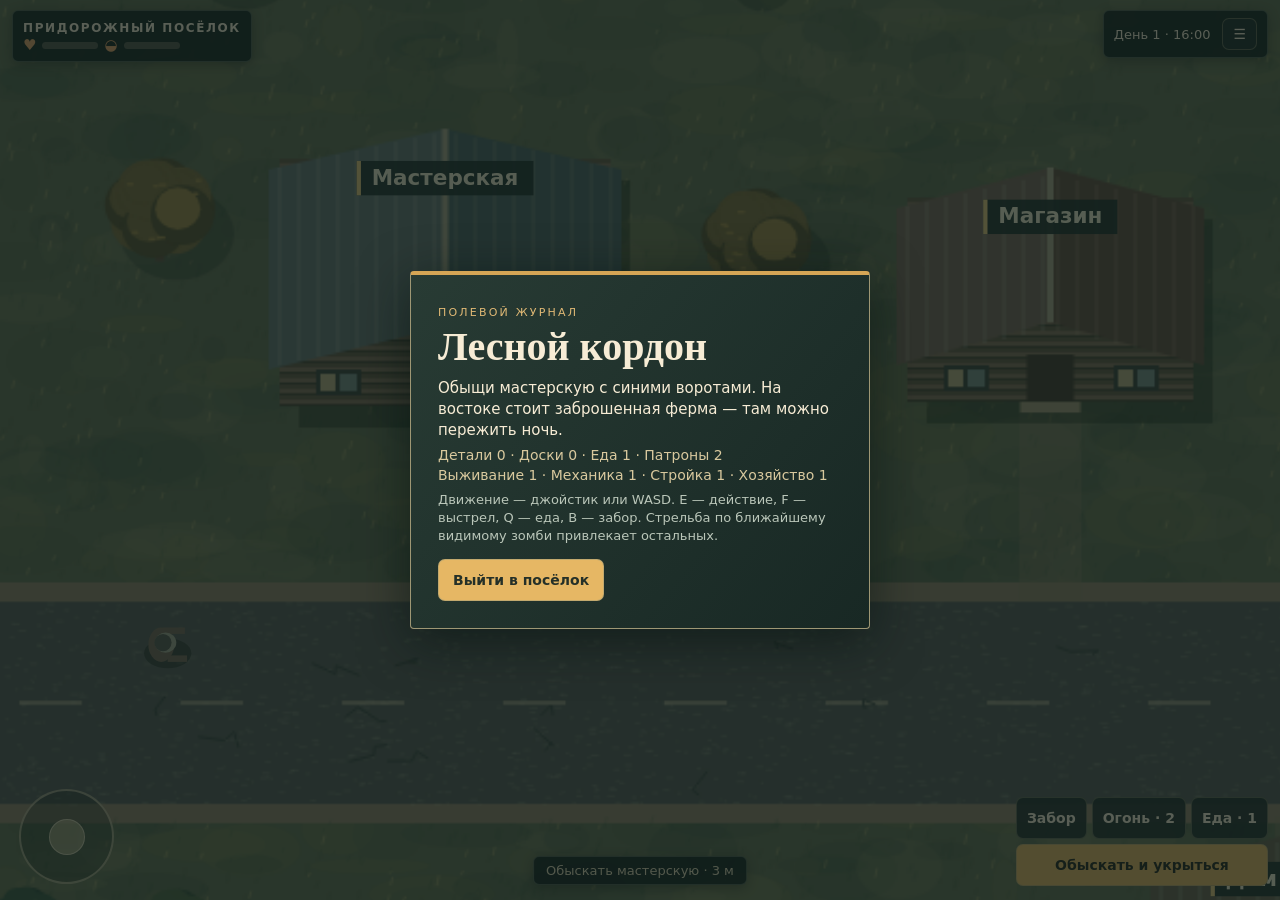
==== kordon/assets/index.html @ e103532d "Добавить автономную Android-игру «Лесной кордон» и проверку релизного обновления" ====
<!doctype html><html lang="ru"><head><meta charset="utf-8"><meta name="viewport" content="width=device-width, initial-scale=1, maximum-scale=1, viewport-fit=cover, user-scalable=no"><title>Лесной кордон</title><link rel="stylesheet" href="style.css"></head><body>
<canvas id="world" aria-label="Игровое поле"></canvas>
<header><div class="plate"><b id="area">ПРИДОРОЖНЫЙ ПОСЁЛОК</b><div class="vitals"><i title="Здоровье">♥</i><meter id="hp" max="100" value="100"></meter><i title="Сытость">◒</i><meter id="sat" max="100" value="80"></meter></div></div><div class="right"><span id="clock"></span><button id="journal" aria-label="Открыть полевой журнал">☰</button></div></header>
<div id="target"></div><div id="toast" role="status"></div>
<div id="stick" aria-label="Джойстик"><i></i></div>
<div id="actions"><button id="build">Забор</button><button id="fire">Выстрел</button><button id="eat">Поесть</button><button id="use">Осмотреть</button></div>
<div id="menu"><section><small>ПОЛЕВОЙ ЖУРНАЛ</small><h1>Лесной кордон</h1><p id="entry"></p><div id="stats"></div><div id="help">Движение — джойстик или WASD. E — действие, F — выстрел, Q — еда, B — забор. Стрельба по ближайшему видимому зомби привлекает остальных.</div><button id="resume"></button></section></div>
<script src="game.js"></script><script src="draw.js"></script></body></html>
---- kordon/assets/style.css ----
*{box-sizing:border-box;touch-action:none;-webkit-tap-highlight-color:transparent}html,body{margin:0;width:100%;height:100%;overflow:hidden;background:#1a241e;color:#f7ecd5;font:15px system-ui, sans-serif;user-select:none}canvas{width:100%;height:100%;display:block}button{font:700 14px system-ui;color:inherit;background:#25322eea;border:1px solid #9c9b797f;border-radius:7px;min-height:42px;padding:8px 14px}button:active{background:#91663a}header{position:absolute;inset:max(10px,env(safe-area-inset-top)) max(12px,env(safe-area-inset-right)) auto max(12px,env(safe-area-inset-left));display:flex;justify-content:space-between;align-items:flex-start;pointer-events:none}.plate,.right,#target,#toast{background:#152421e8;border:1px solid #87917a79;box-shadow:0 3px 12px #1115;border-radius:6px}.plate,.right{padding:7px 10px}.plate b{font-size:12px;letter-spacing:1.6px}.right{display:flex;align-items:center;gap:12px;font-variant-numeric:tabular-nums}.right button{pointer-events:auto;min-height:32px;padding:3px 10px}.vitals{display:flex;align-items:center;gap:6px}.vitals i{font-style:normal;color:#e5a56a}meter{appearance:none;width:56px;height:7px;border-radius:5px;background:#55594c}meter::-webkit-meter-bar{height:7px;border:0;background:#4b5449}meter::-webkit-meter-optimum-value{background:#dc9165}#sat::-webkit-meter-optimum-value{background:#b4bd73}#target{position:absolute;left:50%;bottom:max(15px,env(safe-area-inset-bottom));transform:translateX(-50%);padding:6px 12px;text-align:center;color:#e4d8b8;font-size:13px;pointer-events:none;max-width:38%}#toast{position:absolute;top:21%;left:50%;transform:translateX(-50%);padding:8px 14px;text-align:center;opacity:0;pointer-events:none;transition:opacity .15s;max-width:75%}#stick{position:absolute;left:max(19px,env(safe-area-inset-left));bottom:max(16px,env(safe-area-inset-bottom));width:95px;height:95px;border:2px solid #ffedc778;background:#25322c5c;border-radius:50%;display:grid;place-items:center}#stick i{display:block;width:36px;height:36px;border-radius:50%;background:#dfd3a780;border:1px solid #eee4c6a0}#actions{position:absolute;right:max(12px,env(safe-area-inset-right));bottom:max(14px,env(safe-area-inset-bottom));display:grid;grid-template-columns:1fr 1fr;gap:5px}#use{grid-column:span 2;color:#292b20;background:#e6b764}#menu{position:absolute;inset:0;background:#0c1a17ab;display:grid;place-items:center;padding:12px}#menu[hidden]{display:none}section{width:min(460px,97vw);max-height:94dvh;overflow:auto;touch-action:pan-y;background:linear-gradient(130deg,#283b34,#182824);border:1px solid #9e9774;border-top:4px solid #d5a555;padding:clamp(15px,3vh,28px);box-shadow:0 12px 50px #06120f90;border-radius:4px}small{color:#e1b975;letter-spacing:.2em;font-size:11px}h1{font-family:Georgia,serif;font-size:clamp(26px,5vh,40px);margin:3px 0 8px}p,#help,#stats{margin:6px 0;line-height:1.38}#stats{font-size:14px;color:#d9c99e}#help{color:#bac6b9;font-size:13px}#resume{margin-top:8px;background:#e6b764;color:#253028}#use:disabled{background:#435047;color:#c5cbbd}.right span{font-size:13px}@media(max-width:600px){#target{bottom:120px;max-width:90%;width:max-content}.plate b{font-size:10px}}
#actions{grid-template-columns:repeat(3,auto)}#use{grid-column:span 3}#stats{white-space:pre-line}#actions button{padding:7px 10px}@media (max-width:760px){#target{bottom:111px;width:max-content;max-width:75%}}
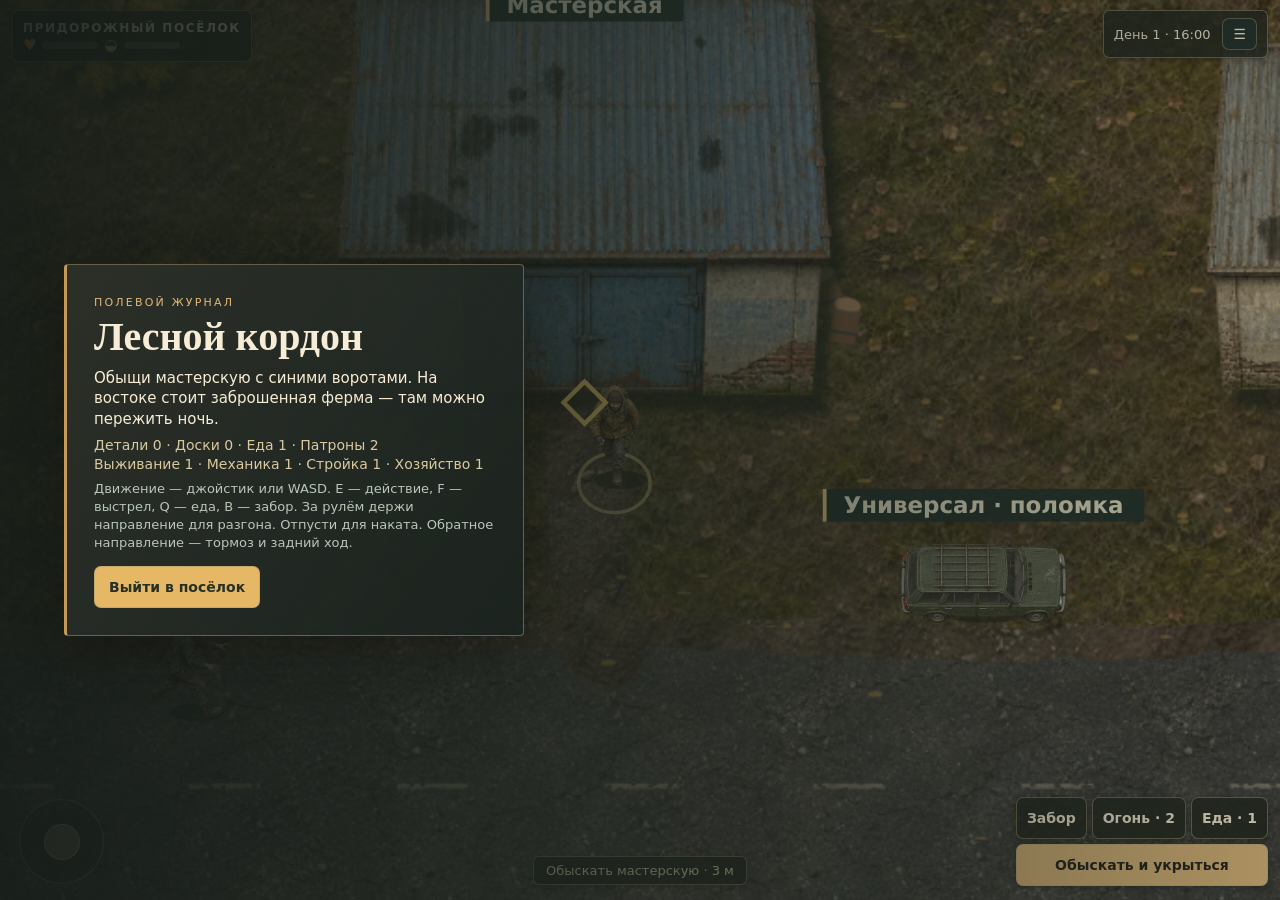
==== commit f0039995: "Обновить графику кордона, физику автомобиля и поиск пути" ====
--- a/kordon/assets/index.html
+++ b/kordon/assets/index.html
@@ -4,5 +4,5 @@
 <div id="target"></div><div id="toast" role="status"></div>
 <div id="stick" aria-label="Джойстик"><i></i></div>
 <div id="actions"><button id="build">Забор</button><button id="fire">Выстрел</button><button id="eat">Поесть</button><button id="use">Осмотреть</button></div>
-<div id="menu"><section><small>ПОЛЕВОЙ ЖУРНАЛ</small><h1>Лесной кордон</h1><p id="entry"></p><div id="stats"></div><div id="help">Движение — джойстик или WASD. E — действие, F — выстрел, Q — еда, B — забор. Стрельба по ближайшему видимому зомби привлекает остальных.</div><button id="resume"></button></section></div>
-<script src="game.js"></script><script src="draw.js"></script></body></html>
+<div id="menu"><section><small>ПОЛЕВОЙ ЖУРНАЛ</small><h1>Лесной кордон</h1><p id="entry"></p><div id="stats"></div><div id="help">Движение — джойстик или WASD. E — действие, F — выстрел, Q — еда, B — забор. За рулём держи направление для разгона. Отпусти для наката. Обратное направление — тормоз и задний ход.</div><button id="resume"></button></section></div>
+<script src="game.js"></script><script src="vendor/sat-0.9.0.js"></script><script src="motion.js"></script><script src="draw.js"></script></body></html>
--- a/kordon/assets/style.css
+++ b/kordon/assets/style.css
@@ -1,2 +1,7 @@
 *{box-sizing:border-box;touch-action:none;-webkit-tap-highlight-color:transparent}html,body{margin:0;width:100%;height:100%;overflow:hidden;background:#1a241e;color:#f7ecd5;font:15px system-ui, sans-serif;user-select:none}canvas{width:100%;height:100%;display:block}button{font:700 14px system-ui;color:inherit;background:#25322eea;border:1px solid #9c9b797f;border-radius:7px;min-height:42px;padding:8px 14px}button:active{background:#91663a}header{position:absolute;inset:max(10px,env(safe-area-inset-top)) max(12px,env(safe-area-inset-right)) auto max(12px,env(safe-area-inset-left));display:flex;justify-content:space-between;align-items:flex-start;pointer-events:none}.plate,.right,#target,#toast{background:#152421e8;border:1px solid #87917a79;box-shadow:0 3px 12px #1115;border-radius:6px}.plate,.right{padding:7px 10px}.plate b{font-size:12px;letter-spacing:1.6px}.right{display:flex;align-items:center;gap:12px;font-variant-numeric:tabular-nums}.right button{pointer-events:auto;min-height:32px;padding:3px 10px}.vitals{display:flex;align-items:center;gap:6px}.vitals i{font-style:normal;color:#e5a56a}meter{appearance:none;width:56px;height:7px;border-radius:5px;background:#55594c}meter::-webkit-meter-bar{height:7px;border:0;background:#4b5449}meter::-webkit-meter-optimum-value{background:#dc9165}#sat::-webkit-meter-optimum-value{background:#b4bd73}#target{position:absolute;left:50%;bottom:max(15px,env(safe-area-inset-bottom));transform:translateX(-50%);padding:6px 12px;text-align:center;color:#e4d8b8;font-size:13px;pointer-events:none;max-width:38%}#toast{position:absolute;top:21%;left:50%;transform:translateX(-50%);padding:8px 14px;text-align:center;opacity:0;pointer-events:none;transition:opacity .15s;max-width:75%}#stick{position:absolute;left:max(19px,env(safe-area-inset-left));bottom:max(16px,env(safe-area-inset-bottom));width:95px;height:95px;border:2px solid #ffedc778;background:#25322c5c;border-radius:50%;display:grid;place-items:center}#stick i{display:block;width:36px;height:36px;border-radius:50%;background:#dfd3a780;border:1px solid #eee4c6a0}#actions{position:absolute;right:max(12px,env(safe-area-inset-right));bottom:max(14px,env(safe-area-inset-bottom));display:grid;grid-template-columns:1fr 1fr;gap:5px}#use{grid-column:span 2;color:#292b20;background:#e6b764}#menu{position:absolute;inset:0;background:#0c1a17ab;display:grid;place-items:center;padding:12px}#menu[hidden]{display:none}section{width:min(460px,97vw);max-height:94dvh;overflow:auto;touch-action:pan-y;background:linear-gradient(130deg,#283b34,#182824);border:1px solid #9e9774;border-top:4px solid #d5a555;padding:clamp(15px,3vh,28px);box-shadow:0 12px 50px #06120f90;border-radius:4px}small{color:#e1b975;letter-spacing:.2em;font-size:11px}h1{font-family:Georgia,serif;font-size:clamp(26px,5vh,40px);margin:3px 0 8px}p,#help,#stats{margin:6px 0;line-height:1.38}#stats{font-size:14px;color:#d9c99e}#help{color:#bac6b9;font-size:13px}#resume{margin-top:8px;background:#e6b764;color:#253028}#use:disabled{background:#435047;color:#c5cbbd}.right span{font-size:13px}@media(max-width:600px){#target{bottom:120px;max-width:90%;width:max-content}.plate b{font-size:10px}}
 #actions{grid-template-columns:repeat(3,auto)}#use{grid-column:span 3}#stats{white-space:pre-line}#actions button{padding:7px 10px}@media (max-width:760px){#target{bottom:111px;width:max-content;max-width:75%}}
+#menu{background:linear-gradient(90deg,#141b17e8,#18201aa6 50%,#10161038);place-items:center start;padding-left:clamp(16px,5vw,75px)}
+#menu section{background:linear-gradient(125deg,#2c3029f7,#1b231fef);border:1px solid #a7986e80;border-left:3px solid #c79956;border-top-width:1px;box-shadow:0 12px 50px #100f0a75}
+#actions button,.plate,.right,#target{background:#242820d9;border:1px solid #b1a58180;box-shadow:0 2px 6px #15190e59}
+#actions #use{background:#d9b579;color:#25251e}#actions #use:disabled{background:#383d34dd;color:#a8ac9f}
+#stick{width:85px;height:85px;background:radial-gradient(circle,#262b21a8,#30332b40);border:1px solid #d6c9a585}
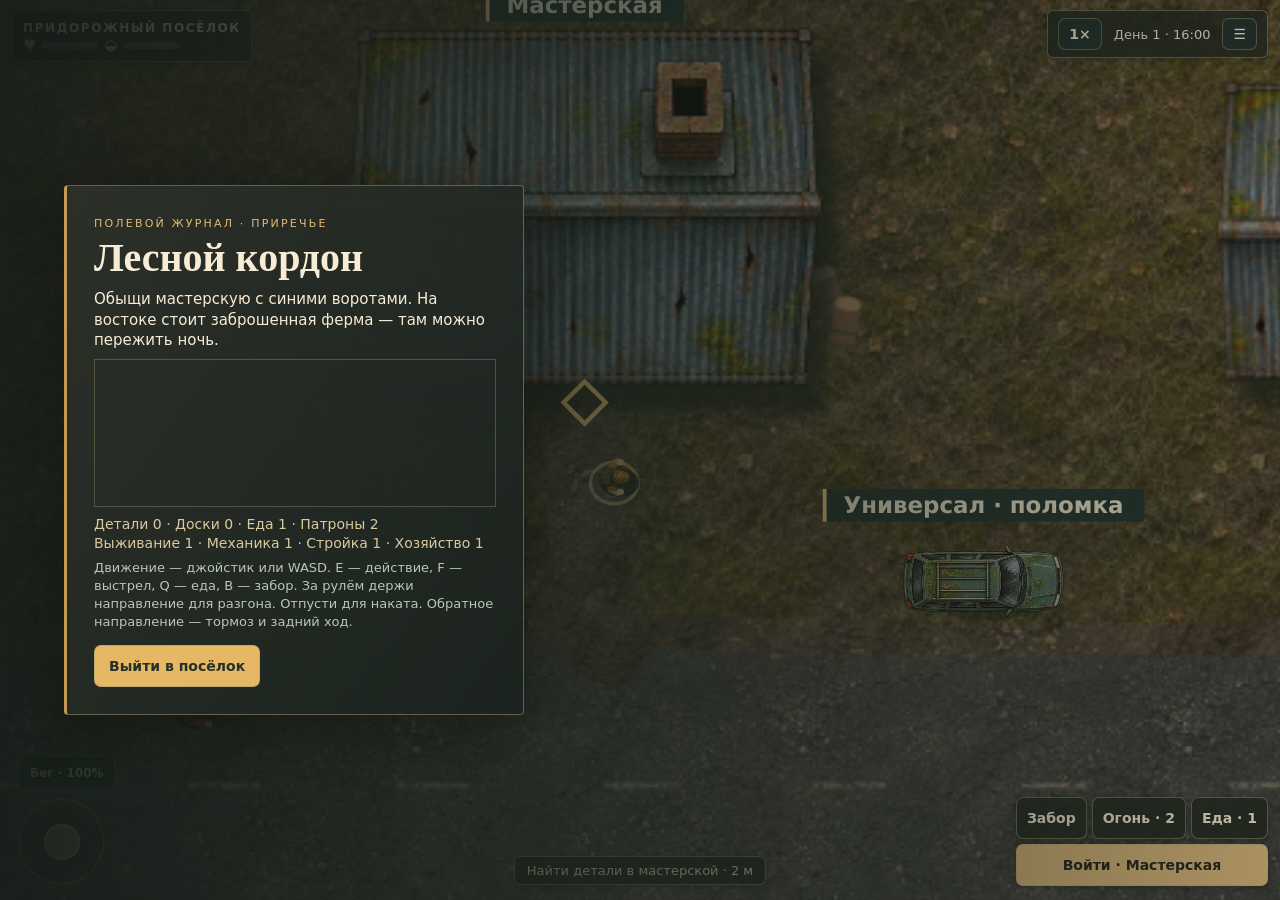
==== commit 720ff77e: "Прибрежье: кампания с двумя финалами, вид строго сверху и анимация шага" ====
--- a/kordon/assets/index.html
+++ b/kordon/assets/index.html
@@ -1,8 +1,8 @@
 <!doctype html><html lang="ru"><head><meta charset="utf-8"><meta name="viewport" content="width=device-width, initial-scale=1, maximum-scale=1, viewport-fit=cover, user-scalable=no"><title>Лесной кордон</title><link rel="stylesheet" href="style.css"></head><body>
 <canvas id="world" aria-label="Игровое поле"></canvas>
-<header><div class="plate"><b id="area">ПРИДОРОЖНЫЙ ПОСЁЛОК</b><div class="vitals"><i title="Здоровье">♥</i><meter id="hp" max="100" value="100"></meter><i title="Сытость">◒</i><meter id="sat" max="100" value="80"></meter></div></div><div class="right"><span id="clock"></span><button id="journal" aria-label="Открыть полевой журнал">☰</button></div></header>
+<header><div class="plate"><b id="area">ПРИДОРОЖНЫЙ ПОСЁЛОК</b><div class="vitals"><i title="Здоровье">♥</i><meter id="hp" max="100" value="100"></meter><i title="Сытость">◒</i><meter id="sat" max="100" value="80"></meter></div></div><div class="right"><button id="zoom" aria-label="Изменить масштаб">1×</button><span id="clock"></span><button id="journal" aria-label="Открыть полевой журнал">☰</button></div></header>
 <div id="target"></div><div id="toast" role="status"></div>
 <div id="stick" aria-label="Джойстик"><i></i></div>
-<div id="actions"><button id="build">Забор</button><button id="fire">Выстрел</button><button id="eat">Поесть</button><button id="use">Осмотреть</button></div>
-<div id="menu"><section><small>ПОЛЕВОЙ ЖУРНАЛ</small><h1>Лесной кордон</h1><p id="entry"></p><div id="stats"></div><div id="help">Движение — джойстик или WASD. E — действие, F — выстрел, Q — еда, B — забор. За рулём держи направление для разгона. Отпусти для наката. Обратное направление — тормоз и задний ход.</div><button id="resume"></button></section></div>
-<script src="game.js"></script><script src="vendor/sat-0.9.0.js"></script><script src="motion.js"></script><script src="draw.js"></script></body></html>
+<button id="sprint">Бег</button><div id="actions"><button id="build">Забор</button><button id="fire">Выстрел</button><button id="eat">Поесть</button><button id="use">Осмотреть</button></div>
+<div id="menu"><section><small>ПОЛЕВОЙ ЖУРНАЛ · ПРИРЕЧЬЕ</small><h1>Лесной кордон</h1><p id="entry"></p><canvas id="map" width="370" height="135" aria-label="Карта района"></canvas><div id="stats"></div><div id="help">Движение — джойстик или WASD. E — действие, F — выстрел, Q — еда, B — забор. За рулём держи направление для разгона. Отпусти для наката. Обратное направление — тормоз и задний ход.</div><button id="resume"></button></section></div>
+<script src="chapter.js"></script><script src="game.js"></script><script src="vendor/sat-0.9.0.js"></script><script src="motion.js"></script><script src="scenery.js"></script><script src="draw.js"></script></body></html>
--- a/kordon/assets/style.css
+++ b/kordon/assets/style.css
@@ -5,3 +5,7 @@
 #actions button,.plate,.right,#target{background:#242820d9;border:1px solid #b1a58180;box-shadow:0 2px 6px #15190e59}
 #actions #use{background:#d9b579;color:#25251e}#actions #use:disabled{background:#383d34dd;color:#a8ac9f}
 #stick{width:85px;height:85px;background:radial-gradient(circle,#262b21a8,#30332b40);border:1px solid #d6c9a585}
+
+#map{display:block;width:100%;height:auto;max-height:17vh;margin:8px 0;border:1px solid #a7986e60}#menu section{overscroll-behavior:contain}#menu section *{touch-action:pan-y}
+
+#sprint{position:absolute;left:max(19px,env(safe-area-inset-left));bottom:110px;min-height:34px;background:#29392ddb;color:#e3ddbd;font-size:12px;padding:4px 10px}#sprint:active{background:#797044}#sprint:disabled{opacity:.55}
